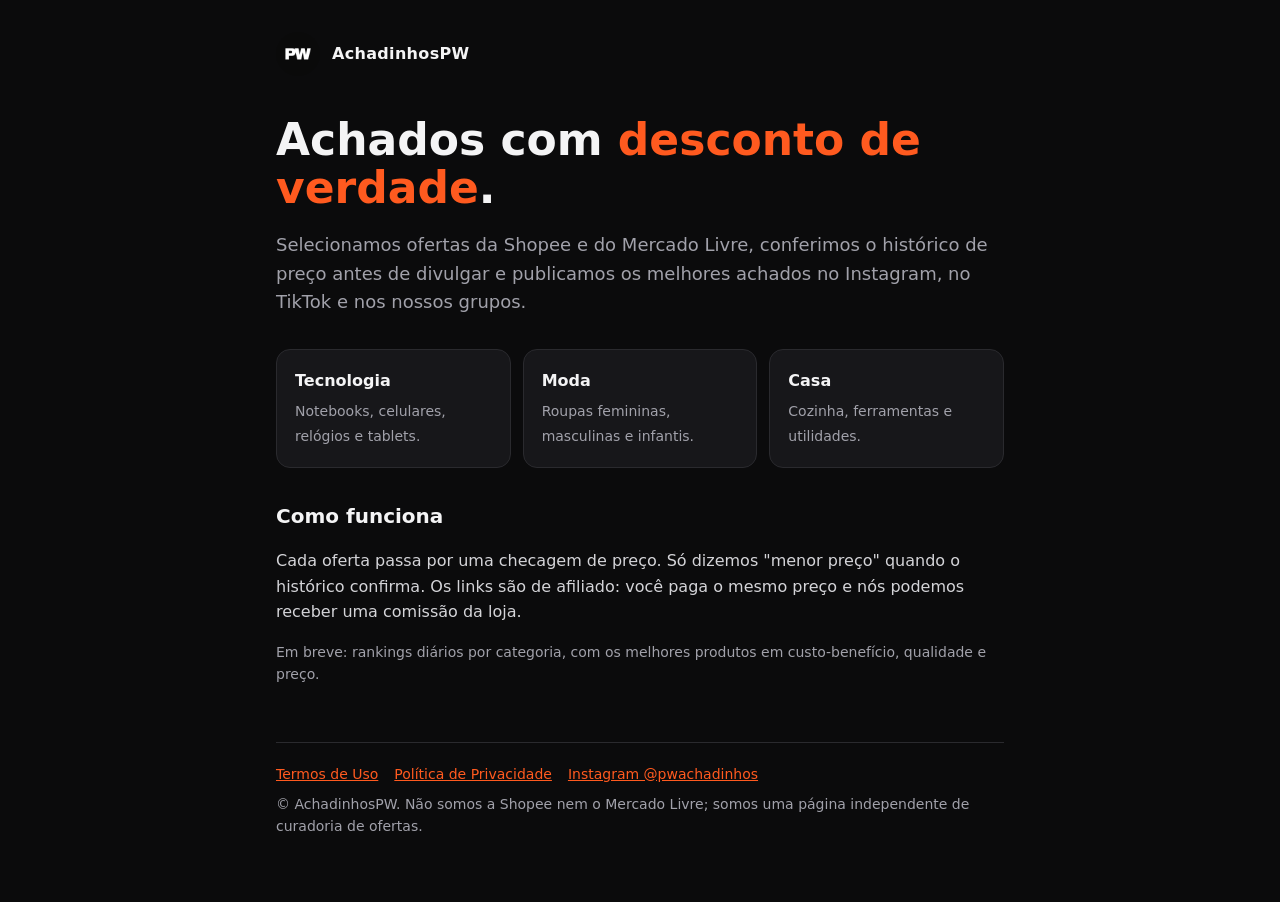
==== index.html @ 66b90f63 "Site basico: inicio, termos e privacidade" ====
<!doctype html>
<html lang="pt-BR">
<head>
<meta charset="utf-8">
<meta name="viewport" content="width=device-width,initial-scale=1">
<meta http-equiv="Content-Security-Policy" content="default-src 'self'; img-src 'self'; style-src 'self'; script-src 'none'; object-src 'none'; base-uri 'none'; form-action 'none'">
<meta name="referrer" content="no-referrer">
<title>AchadinhosPW</title>
<meta name="description" content="AchadinhosPW: curadoria de ofertas da Shopee e do Mercado Livre com desconto de verdade.">
<link rel="icon" href="favicon.png">
<link rel="stylesheet" href="style.css">
</head>
<body>
<div class="wrap">
  <header class="top"><img src="logo-pw.png" alt="Logo PW"><a href="./">AchadinhosPW</a></header>

  <h1>Achados com <em>desconto de verdade</em>.</h1>
  <p class="lead">Selecionamos ofertas da Shopee e do Mercado Livre, conferimos o histórico de preço antes de divulgar e publicamos os melhores achados no Instagram, no TikTok e nos nossos grupos.</p>

  <div class="cards">
    <div class="card"><b>Tecnologia</b><span>Notebooks, celulares, relógios e tablets.</span></div>
    <div class="card"><b>Moda</b><span>Roupas femininas, masculinas e infantis.</span></div>
    <div class="card"><b>Casa</b><span>Cozinha, ferramentas e utilidades.</span></div>
  </div>

  <h2>Como funciona</h2>
  <p>Cada oferta passa por uma checagem de preço. Só dizemos "menor preço" quando o histórico confirma. Os links são de afiliado: você paga o mesmo preço e nós podemos receber uma comissão da loja.</p>

  <p class="small">Em breve: rankings diários por categoria, com os melhores produtos em custo-benefício, qualidade e preço.</p>

  <footer>
    <nav><a href="termos">Termos de Uso</a><a href="privacidade">Política de Privacidade</a><a href="https://www.instagram.com/pwachadinhos/" rel="noopener noreferrer">Instagram @pwachadinhos</a></nav>
    © AchadinhosPW. Não somos a Shopee nem o Mercado Livre; somos uma página independente de curadoria de ofertas.
  </footer>
</div>
</body>
</html>
---- style.css ----
:root{--bg:#0b0b0c;--fg:#f4f4f5;--muted:#a1a1aa;--accent:#ff5a1f;--card:#17171a;--line:#2a2a2e}
*{box-sizing:border-box}
html,body{margin:0;background:var(--bg);color:var(--fg);font:16px/1.6 system-ui,-apple-system,"Segoe UI",Roboto,sans-serif}
a{color:var(--accent)}
.wrap{max-width:760px;margin:0 auto;padding:32px 16px 64px}
header.top{display:flex;align-items:center;gap:12px;margin-bottom:40px}
header.top img{width:44px;height:44px;border-radius:50%}
header.top a{color:var(--fg);text-decoration:none;font-weight:700;letter-spacing:.02em}
h1{font-size:clamp(28px,6vw,44px);line-height:1.1;margin:0 0 16px}
h1 em{font-style:normal;color:var(--accent)}
h2{font-size:20px;margin:32px 0 8px}
p,li{color:#d4d4d8}
.lead{font-size:18px;color:var(--muted)}
.cards{display:grid;grid-template-columns:repeat(auto-fit,minmax(200px,1fr));gap:12px;margin:32px 0}
.card{background:var(--card);border:1px solid var(--line);border-radius:14px;padding:18px}
.card b{display:block;margin-bottom:4px}
.card span{color:var(--muted);font-size:14px}
footer{margin-top:56px;padding-top:20px;border-top:1px solid var(--line);color:var(--muted);font-size:14px}
footer nav{display:flex;gap:16px;flex-wrap:wrap;margin-bottom:8px}
.small{font-size:14px;color:var(--muted)}
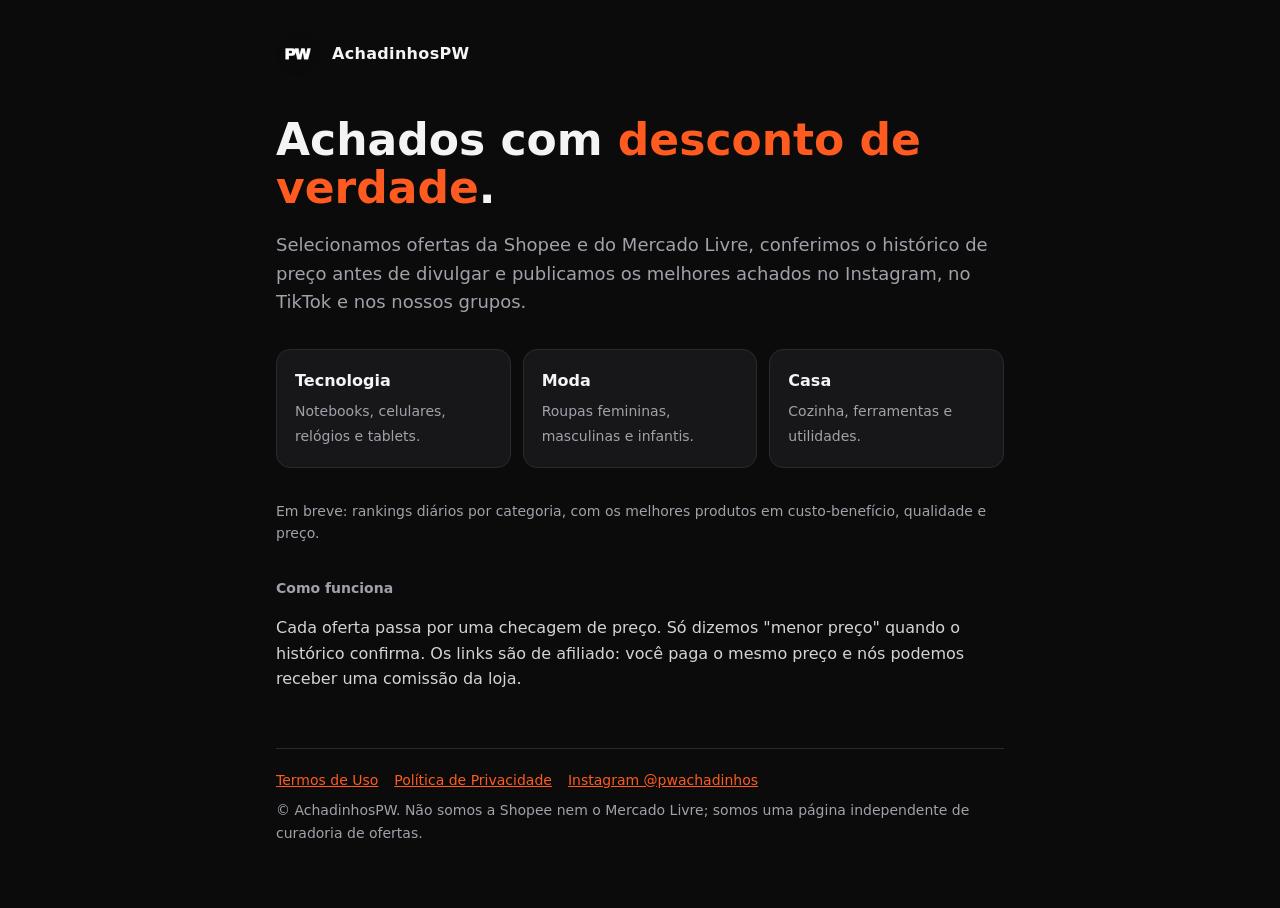
==== commit 86a3dcdd: "Verificacao TikTok e ajuste da pagina inicial" ====
--- a/index.html
+++ b/index.html
@@ -23,10 +23,12 @@
     <div class="card"><b>Casa</b><span>Cozinha, ferramentas e utilidades.</span></div>
   </div>
 
-  <h2>Como funciona</h2>
+  <p class="small">Em breve: rankings diários por categoria, com os melhores produtos em custo-benefício, qualidade e preço.</p>
+
+  <section class="how">
+  <h2 class="small">Como funciona</h2>
   <p>Cada oferta passa por uma checagem de preço. Só dizemos "menor preço" quando o histórico confirma. Os links são de afiliado: você paga o mesmo preço e nós podemos receber uma comissão da loja.</p>
-
-  <p class="small">Em breve: rankings diários por categoria, com os melhores produtos em custo-benefício, qualidade e preço.</p>
+  </section>
 
   <footer>
     <nav><a href="termos">Termos de Uso</a><a href="privacidade">Política de Privacidade</a><a href="https://www.instagram.com/pwachadinhos/" rel="noopener noreferrer">Instagram @pwachadinhos</a></nav>
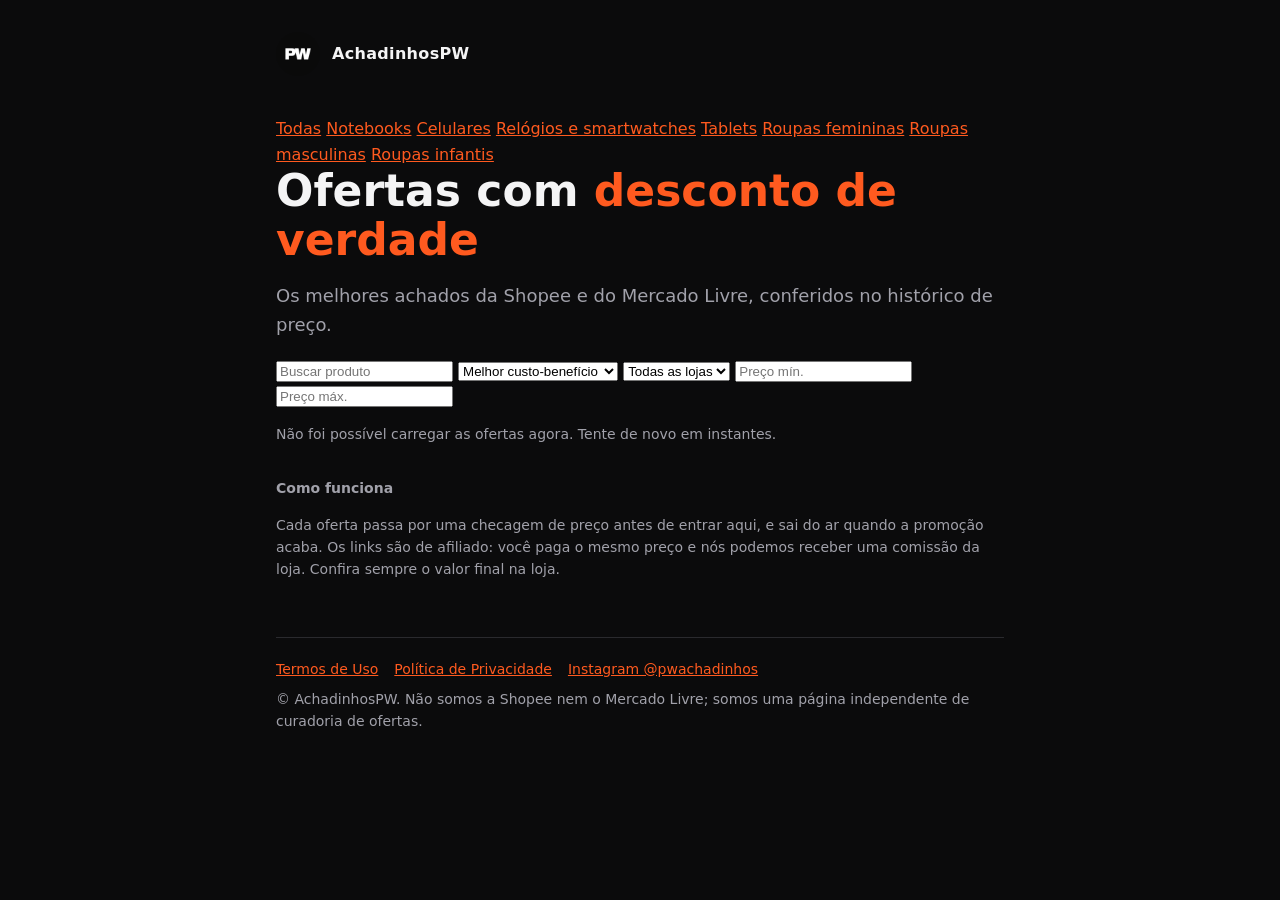
==== commit 2960ebd9: "Refactor index.html with updated meta and content Updated the HTML structure and content, including " ====
--- a/index.html
+++ b/index.html
@@ -3,37 +3,63 @@
 <head>
 <meta charset="utf-8">
 <meta name="viewport" content="width=device-width,initial-scale=1">
-<meta http-equiv="Content-Security-Policy" content="default-src 'self'; img-src 'self'; style-src 'self'; script-src 'none'; object-src 'none'; base-uri 'none'; form-action 'none'">
-<meta name="referrer" content="no-referrer">
-<title>AchadinhosPW</title>
-<meta name="description" content="AchadinhosPW: curadoria de ofertas da Shopee e do Mercado Livre com desconto de verdade.">
-<link rel="icon" href="favicon.png">
-<link rel="stylesheet" href="style.css">
+<meta http-equiv="Content-Security-Policy" content="default-src 'self'; img-src 'self' https:; style-src 'self'; script-src 'self'; connect-src 'self'; object-src 'none'; base-uri 'none'; form-action 'self'">
+<meta name="referrer" content="strict-origin-when-cross-origin">
+<title>AchadinhosPW · Ofertas com desconto de verdade</title>
+<meta name="description" content="Os melhores achados da Shopee e do Mercado Livre, conferidos no histórico de preço.">
+<link rel="icon" href="/favicon.png">
+<link rel="stylesheet" href="/style.css">
 </head>
 <body>
 <div class="wrap">
-  <header class="top"><img src="logo-pw.png" alt="Logo PW"><a href="./">AchadinhosPW</a></header>
+  <header class="top"><img src="/logo-pw.png" alt="Logo PW"><a href="./">AchadinhosPW</a></header>
+  <nav class="cats">
+      <a href="/" class="ativo">Todas</a>
+      <a href="/notebooks">Notebooks</a>
+      <a href="/celulares">Celulares</a>
+      <a href="/relogios">Relógios e smartwatches</a>
+      <a href="/tablets">Tablets</a>
+      <a href="/roupas-femininas">Roupas femininas</a>
+      <a href="/roupas-masculinas">Roupas masculinas</a>
+      <a href="/roupas-infantis">Roupas infantis</a>
+  </nav>
 
-  <h1>Achados com <em>desconto de verdade</em>.</h1>
-  <p class="lead">Selecionamos ofertas da Shopee e do Mercado Livre, conferimos o histórico de preço antes de divulgar e publicamos os melhores achados no Instagram, no TikTok e nos nossos grupos.</p>
+  <main id="vitrine" data-categoria="">
+    <h1>Ofertas com <em>desconto de verdade</em></h1>
+    <p class="lead">Os melhores achados da Shopee e do Mercado Livre, conferidos no histórico de preço.</p>
 
-  <div class="cards">
-    <div class="card"><b>Tecnologia</b><span>Notebooks, celulares, relógios e tablets.</span></div>
-    <div class="card"><b>Moda</b><span>Roupas femininas, masculinas e infantis.</span></div>
-    <div class="card"><b>Casa</b><span>Cozinha, ferramentas e utilidades.</span></div>
-  </div>
+    <form id="filtros" class="filtros">
+      <input type="search" name="busca" placeholder="Buscar produto" maxlength="60" aria-label="Buscar produto">
+      <select name="ordem" aria-label="Ordenar por">
+        <option value="custo-beneficio">Melhor custo-benefício</option>
+        <option value="qualidade">Melhor avaliados</option>
+        <option value="menor-preco">Menor preço</option>
+        <option value="maior-desconto">Maior desconto</option>
+        <option value="maior-economia">Maior economia em R$</option>
+      </select>
+      <select name="loja" aria-label="Loja">
+        <option value="">Todas as lojas</option>
+        <option value="shopee">Shopee</option>
+        <option value="mercado_livre">Mercado Livre</option>
+      </select>
+      <input type="number" name="min" placeholder="Preço mín." min="0" inputmode="numeric" aria-label="Preço mínimo">
+      <input type="number" name="max" placeholder="Preço máx." min="0" inputmode="numeric" aria-label="Preço máximo">
+    </form>
 
-  <p class="small">Em breve: rankings diários por categoria, com os melhores produtos em custo-benefício, qualidade e preço.</p>
+    <p id="status" class="small" role="status"></p>
+    <div id="lista" class="grade"></div>
+  </main>
 
   <section class="how">
-  <h2 class="small">Como funciona</h2>
-  <p>Cada oferta passa por uma checagem de preço. Só dizemos "menor preço" quando o histórico confirma. Os links são de afiliado: você paga o mesmo preço e nós podemos receber uma comissão da loja.</p>
+    <h2 class="small">Como funciona</h2>
+    <p class="small">Cada oferta passa por uma checagem de preço antes de entrar aqui, e sai do ar quando a promoção acaba. Os links são de afiliado: você paga o mesmo preço e nós podemos receber uma comissão da loja. Confira sempre o valor final na loja.</p>
   </section>
 
   <footer>
-    <nav><a href="termos">Termos de Uso</a><a href="privacidade">Política de Privacidade</a><a href="https://www.instagram.com/pwachadinhos/" rel="noopener noreferrer">Instagram @pwachadinhos</a></nav>
+    <nav><a href="/termos">Termos de Uso</a><a href="/privacidade">Política de Privacidade</a><a href="https://www.instagram.com/pwachadinhos/" rel="noopener noreferrer">Instagram @pwachadinhos</a></nav>
     © AchadinhosPW. Não somos a Shopee nem o Mercado Livre; somos uma página independente de curadoria de ofertas.
   </footer>
 </div>
+<script src="/app.js" defer></script>
 </body>
 </html>
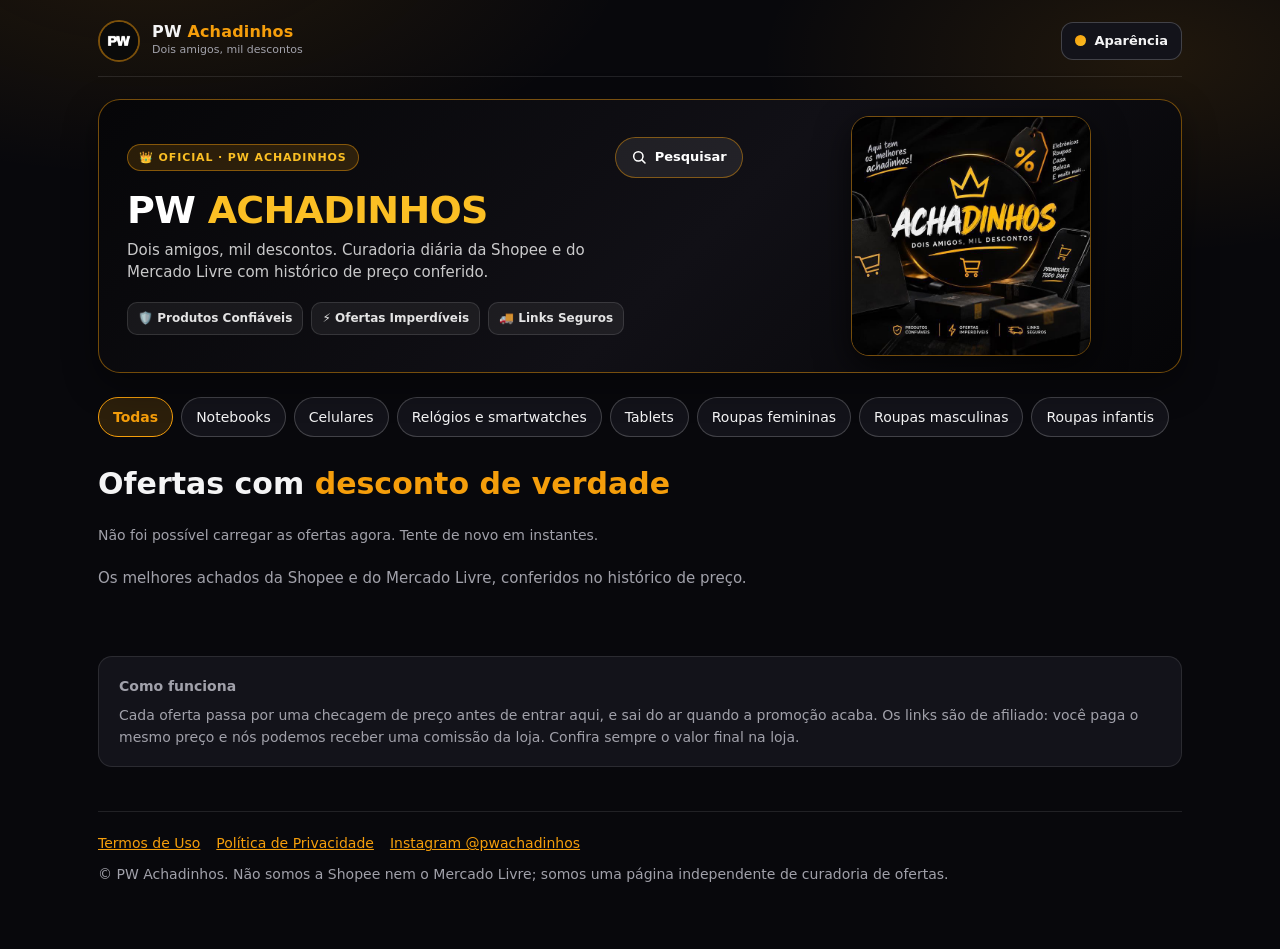
==== commit 1af6585e: "design: fachada PW Achadinhos, lupa de pesquisa no banner, borda nos anuncios e paletas SaaS PF" ====
--- a/index.html
+++ b/index.html
@@ -5,29 +5,89 @@
 <meta name="viewport" content="width=device-width,initial-scale=1">
 <meta http-equiv="Content-Security-Policy" content="default-src 'self'; img-src 'self' https:; style-src 'self'; script-src 'self'; connect-src 'self'; object-src 'none'; base-uri 'none'; form-action 'self'">
 <meta name="referrer" content="strict-origin-when-cross-origin">
-<title>AchadinhosPW · Ofertas com desconto de verdade</title>
-<meta name="description" content="Os melhores achados da Shopee e do Mercado Livre, conferidos no histórico de preço.">
+<title>PW Achadinhos · Ofertas com desconto de verdade</title>
+<meta name="description" content="PW Achadinhos: dois amigos, mil descontos. Os melhores achados da Shopee e do Mercado Livre, conferidos no histórico de preço.">
 <link rel="icon" href="/favicon.png">
 <link rel="stylesheet" href="/style.css">
 </head>
 <body>
+<input type="checkbox" id="mode-dark" class="vh" checked>
+<input type="checkbox" id="mode-colors" class="vh" checked>
+<input type="radio" name="palette" id="pal-gold" class="vh" checked>
+<input type="radio" name="palette" id="pal-indigo" class="vh">
+<input type="radio" name="palette" id="pal-orange" class="vh">
+<input type="radio" name="palette" id="pal-emerald" class="vh">
+<input type="radio" name="palette" id="pal-blue" class="vh">
+
 <div class="wrap">
-  <header class="top"><img src="/logo-pw.png" alt="Logo PW"><a href="./">AchadinhosPW</a></header>
-  <nav class="cats">
-      <a href="/" class="ativo">Todas</a>
-      <a href="/notebooks">Notebooks</a>
-      <a href="/celulares">Celulares</a>
-      <a href="/relogios">Relógios e smartwatches</a>
-      <a href="/tablets">Tablets</a>
-      <a href="/roupas-femininas">Roupas femininas</a>
-      <a href="/roupas-masculinas">Roupas masculinas</a>
-      <a href="/roupas-infantis">Roupas infantis</a>
-  </nav>
+  <header class="top">
+    <a class="brand" href="/">
+      <img src="/logo-pw.png" alt="Logo PW Achadinhos">
+      <span>
+        <span class="brand-name">PW <em>Achadinhos</em></span>
+        <span class="brand-sub">Dois amigos, mil descontos</span>
+      </span>
+    </a>
 
-  <main id="vitrine" data-categoria="">
-    <h1>Ofertas com <em>desconto de verdade</em></h1>
-    <p class="lead">Os melhores achados da Shopee e do Mercado Livre, conferidos no histórico de preço.</p>
+    <details class="theme-picker">
+      <summary><span class="dot-current"></span>Aparência</summary>
+      <div class="theme-panel">
+        <div class="theme-title">Aparência</div>
+        <label class="toggle-row" for="mode-dark">
+          <span>Modo Escuro</span>
+          <span class="switch"></span>
+        </label>
+        <label class="toggle-row" for="mode-colors">
+          <span>Cores do Sistema</span>
+          <span class="switch"></span>
+        </label>
 
+        <div class="palette-heading">Paleta de Cores</div>
+        <div class="palette-list">
+          <label class="pal-opt" for="pal-gold"><span class="swatch swatch-gold"></span>PW Dourado</label>
+          <label class="pal-opt" for="pal-indigo"><span class="swatch swatch-indigo"></span>SaaS PF Índigo</label>
+          <label class="pal-opt" for="pal-orange"><span class="swatch swatch-orange"></span>Laranja Clássico</label>
+          <label class="pal-opt" for="pal-emerald"><span class="swatch swatch-emerald"></span>Esmeralda</label>
+          <label class="pal-opt" for="pal-blue"><span class="swatch swatch-blue"></span>Azul Oceano</label>
+        </div>
+      </div>
+    </details>
+  </header>
+
+  <section class="facade" aria-label="Fachada PW Achadinhos">
+    <div class="facade-content">
+      <div class="facade-top-row">
+        <span class="facade-badge">👑 Oficial · PW Achadinhos</span>
+        <button type="button" id="btn-lupa" class="btn-lupa" aria-expanded="false" aria-controls="painel-filtros" title="Abrir busca e filtros">
+          <svg viewBox="0 0 24 24" fill="none" stroke="currentColor" stroke-width="2.3" stroke-linecap="round" stroke-linejoin="round" aria-hidden="true">
+            <circle cx="11" cy="11" r="7"></circle>
+            <line x1="21" y1="21" x2="16.65" y2="16.65"></line>
+          </svg>
+          <span>Pesquisar</span>
+          <span class="lupa-dot" aria-hidden="true"></span>
+        </button>
+      </div>
+      <p class="facade-title">PW <em>ACHADINHOS</em></p>
+      <p class="facade-sub">Dois amigos, mil descontos. Curadoria diária da Shopee e do Mercado Livre com histórico de preço conferido.</p>
+      <div class="facade-pills">
+        <span class="facade-pill">🛡️ Produtos Confiáveis</span>
+        <span class="facade-pill">⚡ Ofertas Imperdíveis</span>
+        <span class="facade-pill">🚚 Links Seguros</span>
+      </div>
+    </div>
+    <div class="facade-media">
+      <img src="/fachada-achadinhos.jpg" alt="PW Achadinhos — Dois amigos, mil descontos">
+    </div>
+  </section>
+
+  <div id="painel-filtros" class="filtros-wrap" hidden>
+    <div class="filtros-head">
+      <strong>🔎 Buscar e filtrar ofertas</strong>
+      <div class="filtros-head-actions">
+        <button type="button" id="btn-limpar-filtros" class="btn-mini">Limpar</button>
+        <button type="button" id="btn-fechar-filtros" class="btn-mini">✕ Fechar</button>
+      </div>
+    </div>
     <form id="filtros" class="filtros">
       <input type="search" name="busca" placeholder="Buscar produto" maxlength="60" aria-label="Buscar produto">
       <select name="ordem" aria-label="Ordenar por">
@@ -45,8 +105,26 @@
       <input type="number" name="min" placeholder="Preço mín." min="0" inputmode="numeric" aria-label="Preço mínimo">
       <input type="number" name="max" placeholder="Preço máx." min="0" inputmode="numeric" aria-label="Preço máximo">
     </form>
+  </div>
 
-    <p id="status" class="small" role="status"></p>
+  <nav class="cats">
+      <a href="/" class="ativo">Todas</a>
+      <a href="/notebooks">Notebooks</a>
+      <a href="/celulares">Celulares</a>
+      <a href="/relogios">Relógios e smartwatches</a>
+      <a href="/tablets">Tablets</a>
+      <a href="/roupas-femininas">Roupas femininas</a>
+      <a href="/roupas-masculinas">Roupas masculinas</a>
+      <a href="/roupas-infantis">Roupas infantis</a>
+  </nav>
+
+  <main id="vitrine" data-categoria="">
+    <div class="vitrine-head">
+      <h1>Ofertas com <em>desconto de verdade</em></h1>
+      <p id="status" class="small" role="status"></p>
+    </div>
+    <p class="lead">Os melhores achados da Shopee e do Mercado Livre, conferidos no histórico de preço.</p>
+
     <div id="lista" class="grade"></div>
   </main>
 
@@ -57,7 +135,7 @@
 
   <footer>
     <nav><a href="/termos">Termos de Uso</a><a href="/privacidade">Política de Privacidade</a><a href="https://www.instagram.com/pwachadinhos/" rel="noopener noreferrer">Instagram @pwachadinhos</a></nav>
-    © AchadinhosPW. Não somos a Shopee nem o Mercado Livre; somos uma página independente de curadoria de ofertas.
+    © PW Achadinhos. Não somos a Shopee nem o Mercado Livre; somos uma página independente de curadoria de ofertas.
   </footer>
 </div>
 <script src="/app.js" defer></script>
--- a/style.css
+++ b/style.css
@@ -1,20 +1,873 @@
-:root{--bg:#0b0b0c;--fg:#f4f4f5;--muted:#a1a1aa;--accent:#ff5a1f;--card:#17171a;--line:#2a2a2e}
-*{box-sizing:border-box}
-html,body{margin:0;background:var(--bg);color:var(--fg);font:16px/1.6 system-ui,-apple-system,"Segoe UI",Roboto,sans-serif}
-a{color:var(--accent)}
-.wrap{max-width:760px;margin:0 auto;padding:32px 16px 64px}
-header.top{display:flex;align-items:center;gap:12px;margin-bottom:40px}
-header.top img{width:44px;height:44px;border-radius:50%}
-header.top a{color:var(--fg);text-decoration:none;font-weight:700;letter-spacing:.02em}
-h1{font-size:clamp(28px,6vw,44px);line-height:1.1;margin:0 0 16px}
-h1 em{font-style:normal;color:var(--accent)}
-h2{font-size:20px;margin:32px 0 8px}
-p,li{color:#d4d4d8}
-.lead{font-size:18px;color:var(--muted)}
-.cards{display:grid;grid-template-columns:repeat(auto-fit,minmax(200px,1fr));gap:12px;margin:32px 0}
-.card{background:var(--card);border:1px solid var(--line);border-radius:14px;padding:18px}
-.card b{display:block;margin-bottom:4px}
-.card span{color:var(--muted);font-size:14px}
-footer{margin-top:56px;padding-top:20px;border-top:1px solid var(--line);color:var(--muted);font-size:14px}
-footer nav{display:flex;gap:16px;flex-wrap:wrap;margin-bottom:8px}
-.small{font-size:14px;color:var(--muted)}
+:root {
+  /* Modo Escuro (padrão) */
+  --bg: #08080c;
+  --surface: #111117;
+  --card: #13131a;
+  --card-hover: #181822;
+  --card-border: rgba(255, 255, 255, 0.16);
+  --popover: #15151f;
+  --input-bg: #101018;
+  --fg: #f4f4f5;
+  --body-text: #d4d4d8;
+  --muted: #a1a1aa;
+  --line: rgba(255, 255, 255, 0.1);
+  --line-strong: rgba(255, 255, 255, 0.2);
+  --shadow: 0 12px 34px rgba(0, 0, 0, 0.42);
+  --card-shadow: 0 4px 16px rgba(0, 0, 0, 0.28);
+
+  /* Paleta padrão: PW Dourado */
+  --accent: #f59e0b;
+  --accent2: #fbbf24;
+  --accent-fg: #111111;
+  --accent-soft: rgba(245, 158, 11, 0.15);
+  --accent-border: rgba(245, 158, 11, 0.45);
+  --accent-glow: rgba(245, 158, 11, 0.1);
+}
+
+/* Modo Claro (estilo SaaS PF / FinanceOS) */
+body:not(:has(#mode-dark:checked)) {
+  --bg: #f4f7ff;
+  --surface: #ffffff;
+  --card: #ffffff;
+  --card-hover: #f9fbff;
+  --card-border: rgba(15, 23, 42, 0.15);
+  --popover: #ffffff;
+  --input-bg: #f8fafc;
+  --fg: #0f172a;
+  --body-text: #334155;
+  --muted: #64748b;
+  --line: rgba(15, 23, 42, 0.1);
+  --line-strong: rgba(15, 23, 42, 0.2);
+  --shadow: 0 10px 30px rgba(10, 22, 40, 0.1);
+  --card-shadow: 0 2px 10px rgba(10, 22, 40, 0.06);
+  --accent: #d97706;
+  --accent2: #f59e0b;
+  --accent-fg: #ffffff;
+  --accent-soft: rgba(217, 119, 6, 0.12);
+  --accent-border: rgba(217, 119, 6, 0.38);
+  --accent-glow: rgba(217, 119, 6, 0.07);
+}
+
+/* Paletas de Cores (como no SaaS PF) */
+body:has(#pal-indigo:checked) {
+  --accent: #6366f1;
+  --accent2: #818cf8;
+  --accent-fg: #ffffff;
+  --accent-soft: rgba(99, 102, 241, 0.15);
+  --accent-border: rgba(99, 102, 241, 0.45);
+  --accent-glow: rgba(99, 102, 241, 0.11);
+}
+
+body:not(:has(#mode-dark:checked)):has(#pal-indigo:checked) {
+  --accent: #4f46e5;
+  --accent2: #6366f1;
+}
+
+body:has(#pal-orange:checked) {
+  --accent: #ff5a1f;
+  --accent2: #fb923c;
+  --accent-fg: #ffffff;
+  --accent-soft: rgba(255, 90, 31, 0.15);
+  --accent-border: rgba(255, 90, 31, 0.45);
+  --accent-glow: rgba(255, 90, 31, 0.1);
+}
+
+body:not(:has(#mode-dark:checked)):has(#pal-orange:checked) {
+  --accent: #ea580c;
+  --accent2: #f97316;
+}
+
+body:has(#pal-emerald:checked) {
+  --accent: #10b981;
+  --accent2: #34d399;
+  --accent-fg: #ffffff;
+  --accent-soft: rgba(16, 185, 129, 0.15);
+  --accent-border: rgba(16, 185, 129, 0.45);
+  --accent-glow: rgba(16, 185, 129, 0.1);
+}
+
+body:not(:has(#mode-dark:checked)):has(#pal-emerald:checked) {
+  --accent: #059669;
+  --accent2: #10b981;
+}
+
+body:has(#pal-blue:checked) {
+  --accent: #3b82f6;
+  --accent2: #60a5fa;
+  --accent-fg: #ffffff;
+  --accent-soft: rgba(59, 130, 246, 0.15);
+  --accent-border: rgba(59, 130, 246, 0.45);
+  --accent-glow: rgba(59, 130, 246, 0.1);
+}
+
+body:not(:has(#mode-dark:checked)):has(#pal-blue:checked) {
+  --accent: #2563eb;
+  --accent2: #3b82f6;
+}
+
+/* Cores do Sistema desligadas (monocromático como no SaaS PF) */
+body:not(:has(#mode-colors:checked)) {
+  filter: grayscale(1);
+}
+
+* {
+  box-sizing: border-box;
+}
+
+html {
+  margin: 0;
+  min-height: 100%;
+  background: #08080c;
+}
+
+body {
+  margin: 0;
+  min-height: 100vh;
+  background-color: var(--bg);
+  background-image:
+    radial-gradient(680px 320px at 12% -5%, var(--accent-glow), transparent 70%),
+    radial-gradient(560px 280px at 90% 6%, var(--accent-glow), transparent 70%);
+  color: var(--fg);
+  font: 16px/1.6 system-ui, -apple-system, "Segoe UI", Roboto, sans-serif;
+  transition: background-color 0.25s ease, color 0.25s ease, filter 0.25s ease;
+}
+
+.vh {
+  position: absolute;
+  width: 1px;
+  height: 1px;
+  overflow: hidden;
+  clip: rect(0 0 0 0);
+  white-space: nowrap;
+}
+
+a {
+  color: var(--accent);
+}
+
+.wrap {
+  max-width: 1120px;
+  margin: 0 auto;
+  padding: 20px 18px 64px;
+}
+
+/* ── Cabeçalho Superior ── */
+header.top {
+  display: flex;
+  align-items: center;
+  justify-content: space-between;
+  gap: 14px;
+  margin-bottom: 22px;
+  padding-bottom: 14px;
+  border-bottom: 1px solid var(--line);
+}
+
+.brand {
+  display: flex;
+  align-items: center;
+  gap: 12px;
+  color: var(--fg);
+  text-decoration: none;
+}
+
+.brand img {
+  width: 42px;
+  height: 42px;
+  border-radius: 50%;
+  border: 2px solid var(--accent-border);
+  object-fit: cover;
+}
+
+.brand-name {
+  display: block;
+  font-weight: 800;
+  font-size: 16px;
+  letter-spacing: 0.01em;
+  line-height: 1.15;
+}
+
+.brand-name em {
+  font-style: normal;
+  color: var(--accent);
+}
+
+.brand-sub {
+  display: block;
+  font-size: 11px;
+  color: var(--muted);
+  font-weight: 500;
+}
+
+/* ── Seletor de Aparência / Paleta (estilo SaaS PF) ── */
+.theme-picker {
+  position: relative;
+}
+
+.theme-picker summary {
+  list-style: none;
+  display: inline-flex;
+  align-items: center;
+  gap: 8px;
+  padding: 8px 13px;
+  border-radius: 12px;
+  background: var(--card);
+  border: 1px solid var(--line-strong);
+  color: var(--fg);
+  font-size: 13px;
+  font-weight: 600;
+  cursor: pointer;
+  user-select: none;
+  transition: border-color 0.2s ease, background-color 0.2s ease;
+}
+
+.theme-picker summary::-webkit-details-marker {
+  display: none;
+}
+
+.theme-picker summary:hover {
+  border-color: var(--accent-border);
+}
+
+.dot-current {
+  width: 11px;
+  height: 11px;
+  border-radius: 50%;
+  background: linear-gradient(135deg, var(--accent), var(--accent2));
+  flex-shrink: 0;
+}
+
+.theme-panel {
+  position: absolute;
+  right: 0;
+  top: calc(100% + 8px);
+  width: 244px;
+  padding: 12px;
+  border-radius: 16px;
+  background: var(--popover);
+  border: 1px solid var(--line-strong);
+  box-shadow: var(--shadow);
+  z-index: 50;
+}
+
+.theme-title {
+  font-size: 11px;
+  font-weight: 700;
+  text-transform: uppercase;
+  letter-spacing: 0.08em;
+  color: var(--muted);
+  padding: 0 4px 8px;
+  margin-bottom: 6px;
+  border-bottom: 1px solid var(--line);
+}
+
+.toggle-row {
+  display: flex;
+  align-items: center;
+  justify-content: space-between;
+  gap: 10px;
+  padding: 7px 4px;
+  font-size: 13px;
+  font-weight: 500;
+  color: var(--fg);
+  cursor: pointer;
+  user-select: none;
+}
+
+.switch {
+  position: relative;
+  width: 36px;
+  height: 20px;
+  border-radius: 999px;
+  background: var(--line-strong);
+  transition: background-color 0.2s ease;
+  flex-shrink: 0;
+}
+
+.switch::after {
+  content: "";
+  position: absolute;
+  top: 3px;
+  left: 3px;
+  width: 14px;
+  height: 14px;
+  border-radius: 50%;
+  background: #ffffff;
+  box-shadow: 0 1px 3px rgba(0, 0, 0, 0.35);
+  transition: transform 0.2s ease;
+}
+
+body:has(#mode-dark:checked) label[for="mode-dark"] .switch,
+body:has(#mode-colors:checked) label[for="mode-colors"] .switch {
+  background: var(--accent);
+}
+
+body:has(#mode-dark:checked) label[for="mode-dark"] .switch::after,
+body:has(#mode-colors:checked) label[for="mode-colors"] .switch::after {
+  transform: translateX(16px);
+}
+
+.palette-heading {
+  font-size: 10px;
+  font-weight: 700;
+  text-transform: uppercase;
+  letter-spacing: 0.08em;
+  color: var(--muted);
+  margin: 10px 0 6px;
+  padding: 10px 4px 0;
+  border-top: 1px solid var(--line);
+}
+
+.palette-list {
+  display: flex;
+  flex-direction: column;
+  gap: 4px;
+}
+
+.pal-opt {
+  display: flex;
+  align-items: center;
+  gap: 10px;
+  padding: 7px 9px;
+  border-radius: 10px;
+  font-size: 13px;
+  font-weight: 500;
+  color: var(--body-text);
+  border: 1px solid transparent;
+  cursor: pointer;
+  transition: background-color 0.15s ease, border-color 0.15s ease, color 0.15s ease;
+}
+
+.pal-opt:hover {
+  background: var(--accent-soft);
+}
+
+.swatch {
+  width: 14px;
+  height: 14px;
+  border-radius: 50%;
+  flex-shrink: 0;
+}
+
+.swatch-gold { background: linear-gradient(135deg, #f59e0b, #fbbf24); }
+.swatch-indigo { background: linear-gradient(135deg, #6366f1, #4f46e5); }
+.swatch-orange { background: linear-gradient(135deg, #ff5a1f, #f97316); }
+.swatch-emerald { background: linear-gradient(135deg, #10b981, #059669); }
+.swatch-blue { background: linear-gradient(135deg, #3b82f6, #2563eb); }
+
+body:has(#pal-gold:checked) label[for="pal-gold"],
+body:has(#pal-indigo:checked) label[for="pal-indigo"],
+body:has(#pal-orange:checked) label[for="pal-orange"],
+body:has(#pal-emerald:checked) label[for="pal-emerald"],
+body:has(#pal-blue:checked) label[for="pal-blue"] {
+  background: var(--accent-soft);
+  border-color: var(--accent-border);
+  color: var(--accent);
+  font-weight: 700;
+}
+
+/* ── Fachada Superior — PW Achadinhos ── */
+.facade {
+  position: relative;
+  display: grid;
+  grid-template-columns: 1.25fr 0.75fr;
+  align-items: center;
+  gap: 20px;
+  margin-bottom: 24px;
+  border-radius: 22px;
+  overflow: hidden;
+  background: linear-gradient(135deg, #060608 0%, #111016 55%, #050507 100%);
+  border: 1px solid var(--accent-border);
+  box-shadow: var(--shadow);
+  color: #f8fafc;
+}
+
+.facade-content {
+  position: relative;
+  z-index: 2;
+  padding: 26px 20px 26px 28px;
+}
+
+.facade-top-row {
+  display: flex;
+  align-items: center;
+  justify-content: space-between;
+  flex-wrap: wrap;
+  gap: 10px;
+  margin-bottom: 12px;
+}
+
+.facade-badge {
+  display: inline-flex;
+  align-items: center;
+  gap: 6px;
+  padding: 4px 11px;
+  border-radius: 999px;
+  font-size: 11px;
+  font-weight: 800;
+  letter-spacing: 0.08em;
+  text-transform: uppercase;
+  background: var(--accent-soft);
+  border: 1px solid var(--accent-border);
+  color: var(--accent2);
+}
+
+.facade-title {
+  margin: 0 0 8px;
+  font-size: clamp(26px, 4.5vw, 38px);
+  line-height: 1.08;
+  font-weight: 900;
+  letter-spacing: -0.02em;
+  color: #ffffff;
+}
+
+.facade-title em {
+  font-style: normal;
+  color: var(--accent2);
+}
+
+.facade-sub {
+  margin: 0 0 18px;
+  font-size: 15px;
+  color: rgba(255, 255, 255, 0.78);
+  line-height: 1.5;
+  max-width: 520px;
+}
+
+.facade-actions {
+  display: flex;
+  align-items: center;
+  flex-wrap: wrap;
+  gap: 10px;
+}
+
+/* Botão da lupa dentro do banner */
+.btn-lupa {
+  display: inline-flex;
+  align-items: center;
+  gap: 8px;
+  padding: 9px 15px;
+  border-radius: 999px;
+  background: rgba(255, 255, 255, 0.08);
+  border: 1px solid var(--accent-border);
+  color: #ffffff;
+  font: inherit;
+  font-size: 13px;
+  font-weight: 700;
+  cursor: pointer;
+  transition: background-color 0.2s ease, transform 0.15s ease, border-color 0.2s ease;
+}
+
+.btn-lupa:hover {
+  background: var(--accent-soft);
+  border-color: var(--accent2);
+  transform: translateY(-1px);
+}
+
+.btn-lupa[aria-expanded="true"] {
+  background: var(--accent);
+  border-color: var(--accent);
+  color: var(--accent-fg);
+}
+
+.btn-lupa svg {
+  width: 16px;
+  height: 16px;
+  flex-shrink: 0;
+}
+
+.lupa-dot {
+  width: 7px;
+  height: 7px;
+  border-radius: 50%;
+  background: var(--accent2);
+  display: none;
+}
+
+.btn-lupa.tem-filtro .lupa-dot {
+  display: inline-block;
+}
+
+.btn-lupa[aria-expanded="true"].tem-filtro .lupa-dot {
+  background: var(--accent-fg);
+}
+
+.facade-pills {
+  display: flex;
+  flex-wrap: wrap;
+  gap: 8px;
+}
+
+.facade-pill {
+  display: inline-flex;
+  align-items: center;
+  gap: 5px;
+  padding: 6px 10px;
+  border-radius: 10px;
+  font-size: 12px;
+  font-weight: 600;
+  color: rgba(255, 255, 255, 0.88);
+  background: rgba(255, 255, 255, 0.06);
+  border: 1px solid rgba(255, 255, 255, 0.12);
+}
+
+.facade-media {
+  position: relative;
+  display: flex;
+  align-items: center;
+  justify-content: center;
+  padding: 16px 22px 16px 0;
+}
+
+.facade-media img {
+  width: 100%;
+  max-width: 240px;
+  aspect-ratio: 1 / 1;
+  object-fit: cover;
+  border-radius: 18px;
+  border: 1px solid var(--accent-border);
+  box-shadow: 0 12px 34px rgba(0, 0, 0, 0.65);
+  display: block;
+}
+
+/* ── Painel de Pesquisa e Filtros (abre ao clicar na lupa) ── */
+.filtros-wrap {
+  margin: -6px 0 22px;
+  padding: 16px;
+  border-radius: 16px;
+  background: var(--card);
+  border: 1px solid var(--accent-border);
+  box-shadow: var(--card-shadow);
+  animation: slide-down 0.2s ease;
+}
+
+.filtros-wrap[hidden] {
+  display: none;
+}
+
+@keyframes slide-down {
+  from {
+    opacity: 0;
+    transform: translateY(-6px);
+  }
+  to {
+    opacity: 1;
+    transform: translateY(0);
+  }
+}
+
+.filtros-head {
+  display: flex;
+  align-items: center;
+  justify-content: space-between;
+  gap: 10px;
+  margin-bottom: 12px;
+}
+
+.filtros-head strong {
+  font-size: 13px;
+  color: var(--fg);
+}
+
+.filtros-head-actions {
+  display: flex;
+  align-items: center;
+  gap: 8px;
+}
+
+.btn-mini {
+  padding: 5px 10px;
+  border-radius: 8px;
+  background: transparent;
+  border: 1px solid var(--line-strong);
+  color: var(--muted);
+  font: inherit;
+  font-size: 12px;
+  font-weight: 600;
+  cursor: pointer;
+  transition: border-color 0.15s ease, color 0.15s ease;
+}
+
+.btn-mini:hover {
+  border-color: var(--accent-border);
+  color: var(--fg);
+}
+
+.filtros {
+  display: grid;
+  grid-template-columns: 2fr 1.4fr 1fr 1fr 1fr;
+  gap: 8px;
+  margin: 0;
+}
+
+.filtros input,
+.filtros select {
+  width: 100%;
+  background: var(--input-bg);
+  color: var(--fg);
+  border: 1px solid var(--line-strong);
+  border-radius: 10px;
+  padding: 10px 12px;
+  font: inherit;
+  font-size: 14px;
+  outline: none;
+  transition: border-color 0.15s ease;
+}
+
+.filtros input:focus,
+.filtros select:focus {
+  border-color: var(--accent);
+}
+
+/* ── Categorias ── */
+.cats {
+  display: flex;
+  gap: 8px;
+  overflow-x: auto;
+  padding-bottom: 8px;
+  margin: 0 0 22px;
+  scrollbar-width: none;
+}
+
+.cats::-webkit-scrollbar {
+  display: none;
+}
+
+.cats a {
+  flex: 0 0 auto;
+  padding: 8px 14px;
+  background: var(--card);
+  border: 1px solid var(--line-strong);
+  border-radius: 999px;
+  color: var(--fg);
+  text-decoration: none;
+  font-size: 14px;
+  font-weight: 500;
+  white-space: nowrap;
+  transition: border-color 0.15s ease, color 0.15s ease, background-color 0.15s ease;
+}
+
+.cats a.ativo,
+.cats a:hover {
+  border-color: var(--accent);
+  background: var(--accent-soft);
+  color: var(--accent);
+  font-weight: 700;
+}
+
+/* ── Títulos e Textos ── */
+.vitrine-head {
+  display: flex;
+  align-items: baseline;
+  justify-content: space-between;
+  flex-wrap: wrap;
+  gap: 8px 16px;
+  margin-bottom: 6px;
+}
+
+h1 {
+  font-size: clamp(22px, 4vw, 30px);
+  line-height: 1.15;
+  margin: 0;
+  color: var(--fg);
+}
+
+h1 em {
+  font-style: normal;
+  color: var(--accent);
+}
+
+h2 {
+  font-size: 20px;
+  margin: 32px 0 8px;
+  color: var(--fg);
+}
+
+p,
+li {
+  color: var(--body-text);
+}
+
+.lead {
+  font-size: 15px;
+  color: var(--muted);
+  margin: 6px 0 18px;
+}
+
+/* ── Grade de Anúncios (cada anúncio em um retângulo/quadrado com borda fina) ── */
+.grade {
+  display: grid;
+  grid-template-columns: repeat(auto-fill, minmax(215px, 1fr));
+  gap: 16px;
+  margin-top: 14px;
+}
+
+.oferta {
+  position: relative;
+  background: var(--card);
+  border: 1px solid var(--card-border);
+  border-radius: 14px;
+  overflow: hidden;
+  display: flex;
+  flex-direction: column;
+  box-shadow: var(--card-shadow);
+  transition: transform 0.2s ease, border-color 0.2s ease, box-shadow 0.2s ease;
+}
+
+.oferta:hover {
+  transform: translateY(-2px);
+  border-color: var(--accent);
+  box-shadow: 0 10px 26px rgba(0, 0, 0, 0.22);
+}
+
+.oferta img {
+  width: 100%;
+  aspect-ratio: 1;
+  object-fit: contain;
+  background: #ffffff;
+  border-bottom: 1px solid var(--line);
+  display: block;
+}
+
+.selo {
+  position: absolute;
+  top: 10px;
+  left: 10px;
+  background: var(--accent);
+  color: var(--accent-fg);
+  font-weight: 800;
+  font-size: 12px;
+  padding: 4px 8px;
+  border-radius: 8px;
+  box-shadow: 0 2px 8px rgba(0, 0, 0, 0.25);
+}
+
+.corpo {
+  padding: 13px;
+  display: flex;
+  flex-direction: column;
+  gap: 4px;
+  flex: 1;
+}
+
+.loja {
+  font-size: 11px;
+  font-weight: 600;
+  text-transform: uppercase;
+  letter-spacing: 0.04em;
+  color: var(--muted);
+}
+
+.oferta h3 {
+  font-size: 14px;
+  line-height: 1.35;
+  margin: 2px 0 4px;
+  font-weight: 600;
+  color: var(--fg);
+  display: -webkit-box;
+  -webkit-line-clamp: 2;
+  -webkit-box-orient: vertical;
+  overflow: hidden;
+}
+
+.oferta s {
+  color: var(--muted);
+  font-size: 13px;
+}
+
+.preco {
+  font-size: 20px;
+  font-weight: 800;
+  color: var(--fg);
+}
+
+.meta {
+  font-size: 12px;
+  color: var(--muted);
+  margin: 2px 0 0;
+  min-height: 2.6em;
+}
+
+.botao {
+  margin-top: auto;
+  text-align: center;
+  background: var(--accent);
+  color: var(--accent-fg);
+  text-decoration: none;
+  font-weight: 700;
+  font-size: 14px;
+  border-radius: 10px;
+  padding: 10px;
+  transition: filter 0.15s ease;
+}
+
+.botao:hover {
+  filter: brightness(1.08);
+}
+
+.how {
+  margin-top: 48px;
+  padding: 18px 20px;
+  border-radius: 14px;
+  background: var(--card);
+  border: 1px solid var(--line);
+}
+
+.how h2 {
+  margin: 0 0 6px;
+}
+
+.how p {
+  margin: 0;
+}
+
+footer {
+  margin-top: 44px;
+  padding-top: 20px;
+  border-top: 1px solid var(--line);
+  color: var(--muted);
+  font-size: 14px;
+}
+
+footer nav {
+  display: flex;
+  gap: 16px;
+  flex-wrap: wrap;
+  margin-bottom: 8px;
+}
+
+.small {
+  font-size: 14px;
+  color: var(--muted);
+}
+
+@media (max-width: 760px) {
+  .facade {
+    grid-template-columns: 1fr;
+    gap: 0;
+  }
+
+  .facade-content {
+    padding: 20px 18px 12px;
+  }
+
+  .facade-media {
+    padding: 8px 18px 20px;
+  }
+
+  .facade-media img {
+    max-width: 220px;
+  }
+
+  .filtros {
+    grid-template-columns: 1fr 1fr;
+  }
+
+  .filtros input[type="search"] {
+    grid-column: 1 / -1;
+  }
+
+  .grade {
+    grid-template-columns: repeat(2, 1fr);
+    gap: 11px;
+  }
+}
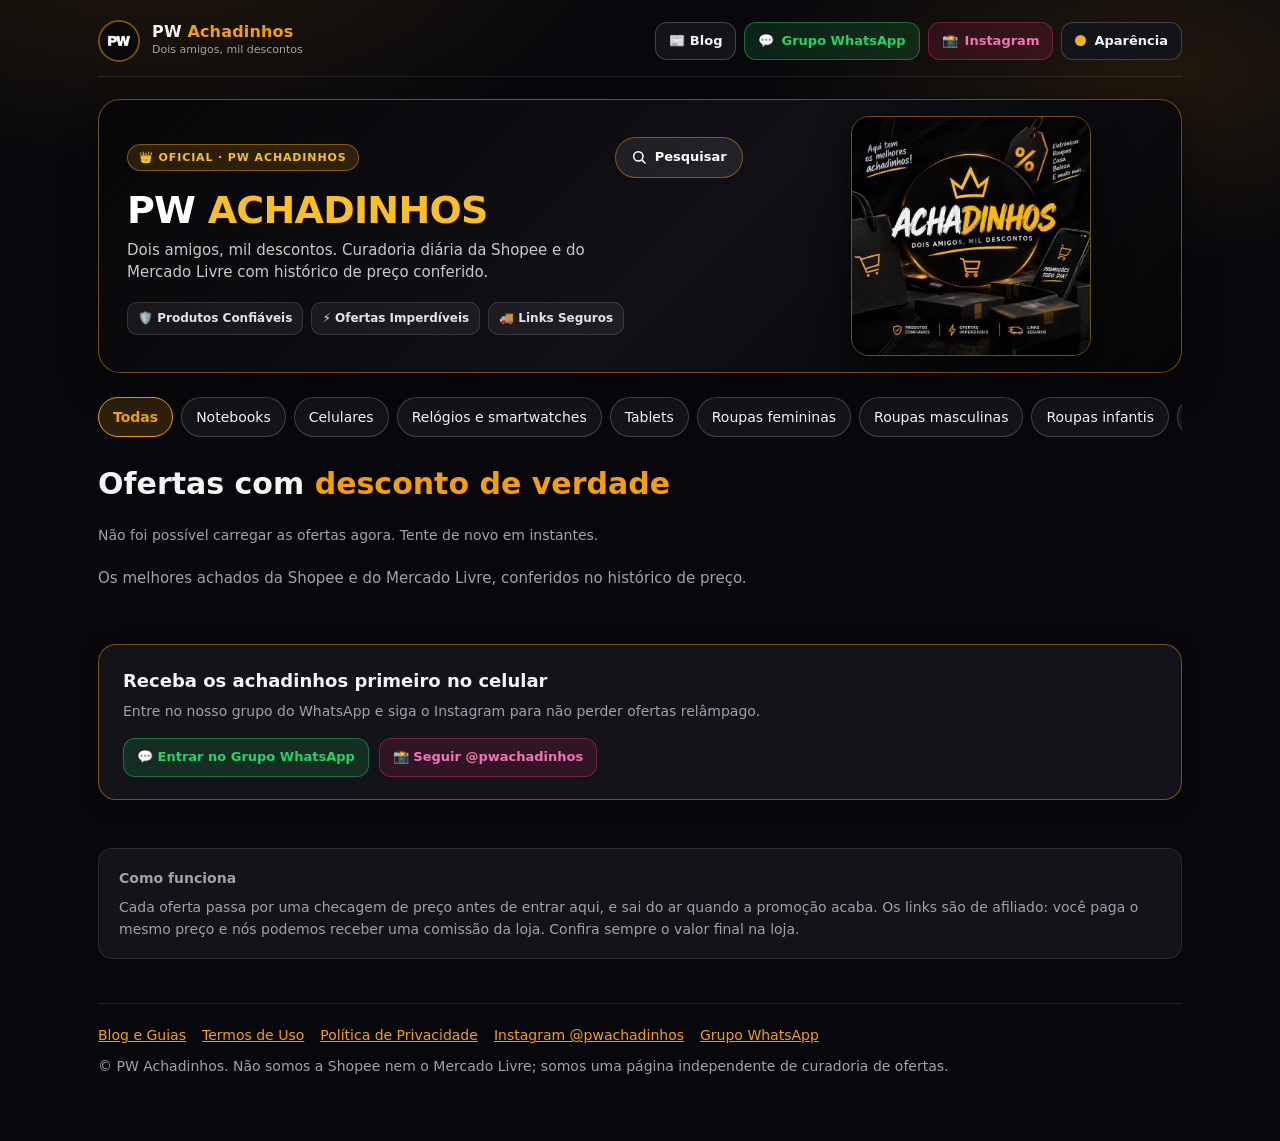
==== commit 2a3e7005: "feat: estrutura inicial do Blog SEO, busca por modelo com filtros de ordenacao e links Instagram/Wha" ====
--- a/index.html
+++ b/index.html
@@ -7,12 +7,14 @@
 <meta name="referrer" content="strict-origin-when-cross-origin">
 <title>PW Achadinhos · Ofertas com desconto de verdade</title>
 <meta name="description" content="PW Achadinhos: dois amigos, mil descontos. Os melhores achados da Shopee e do Mercado Livre, conferidos no histórico de preço.">
+<meta property="og:title" content="PW Achadinhos · Ofertas com desconto de verdade">
+<meta property="og:description" content="Dois amigos, mil descontos. Curadoria diária da Shopee e do Mercado Livre com histórico de preço conferido.">
+<meta property="og:image" content="/fachada-achadinhos.jpg">
 <link rel="icon" href="/favicon.png">
 <link rel="stylesheet" href="/style.css">
 </head>
 <body>
 <input type="checkbox" id="mode-dark" class="vh" checked>
-<input type="checkbox" id="mode-colors" class="vh" checked>
 <input type="radio" name="palette" id="pal-gold" class="vh" checked>
 <input type="radio" name="palette" id="pal-indigo" class="vh">
 <input type="radio" name="palette" id="pal-orange" class="vh">
@@ -29,29 +31,31 @@
       </span>
     </a>
 
-    <details class="theme-picker">
-      <summary><span class="dot-current"></span>Aparência</summary>
-      <div class="theme-panel">
-        <div class="theme-title">Aparência</div>
-        <label class="toggle-row" for="mode-dark">
-          <span>Modo Escuro</span>
-          <span class="switch"></span>
-        </label>
-        <label class="toggle-row" for="mode-colors">
-          <span>Cores do Sistema</span>
-          <span class="switch"></span>
-        </label>
+    <div class="top-actions">
+      <a class="nav-link" href="/blog">📰 Blog</a>
+      <a class="btn-social btn-wa" data-wa-link href="https://www.instagram.com/pwachadinhos/" rel="noopener noreferrer">💬 <span class="hide-sm">Grupo WhatsApp</span></a>
+      <a class="btn-social btn-insta" href="https://www.instagram.com/pwachadinhos/" target="_blank" rel="noopener noreferrer">📸 <span class="hide-sm">Instagram</span></a>
 
-        <div class="palette-heading">Paleta de Cores</div>
-        <div class="palette-list">
-          <label class="pal-opt" for="pal-gold"><span class="swatch swatch-gold"></span>PW Dourado</label>
-          <label class="pal-opt" for="pal-indigo"><span class="swatch swatch-indigo"></span>SaaS PF Índigo</label>
-          <label class="pal-opt" for="pal-orange"><span class="swatch swatch-orange"></span>Laranja Clássico</label>
-          <label class="pal-opt" for="pal-emerald"><span class="swatch swatch-emerald"></span>Esmeralda</label>
-          <label class="pal-opt" for="pal-blue"><span class="swatch swatch-blue"></span>Azul Oceano</label>
+      <details class="theme-picker">
+        <summary><span class="dot-current"></span>Aparência</summary>
+        <div class="theme-panel">
+          <div class="theme-title">Aparência</div>
+          <label class="toggle-row" for="mode-dark">
+            <span>Modo Escuro</span>
+            <span class="switch"></span>
+          </label>
+
+          <div class="palette-heading">Paleta de Cores</div>
+          <div class="palette-list">
+            <label class="pal-opt" for="pal-gold"><span class="swatch swatch-gold"></span>Dourado</label>
+            <label class="pal-opt" for="pal-indigo"><span class="swatch swatch-indigo"></span>Azul Índigo</label>
+            <label class="pal-opt" for="pal-orange"><span class="swatch swatch-orange"></span>Laranja Clássico</label>
+            <label class="pal-opt" for="pal-emerald"><span class="swatch swatch-emerald"></span>Esmeralda</label>
+            <label class="pal-opt" for="pal-blue"><span class="swatch swatch-blue"></span>Azul Oceano</label>
+          </div>
         </div>
-      </div>
-    </details>
+      </details>
+    </div>
   </header>
 
   <section class="facade" aria-label="Fachada PW Achadinhos">
@@ -116,6 +120,7 @@
       <a href="/roupas-femininas">Roupas femininas</a>
       <a href="/roupas-masculinas">Roupas masculinas</a>
       <a href="/roupas-infantis">Roupas infantis</a>
+      <a href="/blog">📰 Guias e Blog</a>
   </nav>
 
   <main id="vitrine" data-categoria="">
@@ -128,13 +133,33 @@
     <div id="lista" class="grade"></div>
   </main>
 
+  <section class="cta-comunidade" aria-label="Entre na comunidade PW Achadinhos">
+    <div>
+      <h2>Receba os achadinhos primeiro no celular</h2>
+      <p>Entre no nosso grupo do WhatsApp e siga o Instagram para não perder ofertas relâmpago.</p>
+      <div id="wa-aviso" class="wa-aviso" hidden>
+        O link direto do grupo está sendo atualizado aqui — acesse pelo nosso Instagram <a href="https://www.instagram.com/pwachadinhos/" target="_blank" rel="noopener noreferrer">@pwachadinhos</a> (link na bio).
+      </div>
+    </div>
+    <div class="cta-botoes">
+      <a class="btn-social btn-wa" data-wa-link href="https://www.instagram.com/pwachadinhos/" rel="noopener noreferrer">💬 Entrar no Grupo WhatsApp</a>
+      <a class="btn-social btn-insta" href="https://www.instagram.com/pwachadinhos/" target="_blank" rel="noopener noreferrer">📸 Seguir @pwachadinhos</a>
+    </div>
+  </section>
+
   <section class="how">
     <h2 class="small">Como funciona</h2>
     <p class="small">Cada oferta passa por uma checagem de preço antes de entrar aqui, e sai do ar quando a promoção acaba. Os links são de afiliado: você paga o mesmo preço e nós podemos receber uma comissão da loja. Confira sempre o valor final na loja.</p>
   </section>
 
   <footer>
-    <nav><a href="/termos">Termos de Uso</a><a href="/privacidade">Política de Privacidade</a><a href="https://www.instagram.com/pwachadinhos/" rel="noopener noreferrer">Instagram @pwachadinhos</a></nav>
+    <nav>
+      <a href="/blog">Blog e Guias</a>
+      <a href="/termos">Termos de Uso</a>
+      <a href="/privacidade">Política de Privacidade</a>
+      <a href="https://www.instagram.com/pwachadinhos/" target="_blank" rel="noopener noreferrer">Instagram @pwachadinhos</a>
+      <a data-wa-link href="https://www.instagram.com/pwachadinhos/" rel="noopener noreferrer">Grupo WhatsApp</a>
+    </nav>
     © PW Achadinhos. Não somos a Shopee nem o Mercado Livre; somos uma página independente de curadoria de ofertas.
   </footer>
 </div>
--- a/style.css
+++ b/style.css
@@ -15,7 +15,7 @@
   --shadow: 0 12px 34px rgba(0, 0, 0, 0.42);
   --card-shadow: 0 4px 16px rgba(0, 0, 0, 0.28);
 
-  /* Paleta padrão: PW Dourado */
+  /* Paleta padrão: Dourado */
   --accent: #f59e0b;
   --accent2: #fbbf24;
   --accent-fg: #111111;
@@ -24,7 +24,7 @@
   --accent-glow: rgba(245, 158, 11, 0.1);
 }
 
-/* Modo Claro (estilo SaaS PF / FinanceOS) */
+/* Modo Claro */
 body:not(:has(#mode-dark:checked)) {
   --bg: #f4f7ff;
   --surface: #ffffff;
@@ -48,7 +48,7 @@
   --accent-glow: rgba(217, 119, 6, 0.07);
 }
 
-/* Paletas de Cores (como no SaaS PF) */
+/* Paletas de Cores */
 body:has(#pal-indigo:checked) {
   --accent: #6366f1;
   --accent2: #818cf8;
@@ -105,11 +105,6 @@
   --accent2: #3b82f6;
 }
 
-/* Cores do Sistema desligadas (monocromático como no SaaS PF) */
-body:not(:has(#mode-colors:checked)) {
-  filter: grayscale(1);
-}
-
 * {
   box-sizing: border-box;
 }
@@ -129,7 +124,7 @@
     radial-gradient(560px 280px at 90% 6%, var(--accent-glow), transparent 70%);
   color: var(--fg);
   font: 16px/1.6 system-ui, -apple-system, "Segoe UI", Roboto, sans-serif;
-  transition: background-color 0.25s ease, color 0.25s ease, filter 0.25s ease;
+  transition: background-color 0.25s ease, color 0.25s ease;
 }
 
 .vh {
@@ -198,7 +193,7 @@
   font-weight: 500;
 }
 
-/* ── Seletor de Aparência / Paleta (estilo SaaS PF) ── */
+/* ── Seletor de Aparência / Paleta ── */
 .theme-picker {
   position: relative;
 }
@@ -296,13 +291,11 @@
   transition: transform 0.2s ease;
 }
 
-body:has(#mode-dark:checked) label[for="mode-dark"] .switch,
-body:has(#mode-colors:checked) label[for="mode-colors"] .switch {
+body:has(#mode-dark:checked) label[for="mode-dark"] .switch {
   background: var(--accent);
 }
 
-body:has(#mode-dark:checked) label[for="mode-dark"] .switch::after,
-body:has(#mode-colors:checked) label[for="mode-colors"] .switch::after {
+body:has(#mode-dark:checked) label[for="mode-dark"] .switch::after {
   transform: translateX(16px);
 }
 
@@ -840,6 +833,426 @@
   color: var(--muted);
 }
 
+/* ── Navegação e Botões Sociais (Início e Final do Site) ── */
+.top-actions {
+  display: flex;
+  align-items: center;
+  gap: 8px;
+  flex-wrap: wrap;
+  justify-content: flex-end;
+}
+
+.nav-link {
+  display: inline-flex;
+  align-items: center;
+  gap: 6px;
+  padding: 8px 13px;
+  border-radius: 12px;
+  background: var(--card);
+  border: 1px solid var(--line-strong);
+  color: var(--fg);
+  text-decoration: none;
+  font-size: 13px;
+  font-weight: 600;
+  transition: border-color 0.2s ease, background-color 0.2s ease, color 0.2s ease;
+}
+
+.nav-link:hover,
+.nav-link.ativo {
+  border-color: var(--accent-border);
+  background: var(--accent-soft);
+  color: var(--accent);
+}
+
+.btn-social {
+  display: inline-flex;
+  align-items: center;
+  gap: 7px;
+  padding: 8px 13px;
+  border-radius: 12px;
+  text-decoration: none;
+  font-size: 13px;
+  font-weight: 700;
+  transition: transform 0.15s ease, filter 0.15s ease, border-color 0.15s ease;
+  cursor: pointer;
+}
+
+.btn-social:hover {
+  transform: translateY(-1px);
+  filter: brightness(1.08);
+}
+
+.btn-wa {
+  background: rgba(37, 211, 102, 0.14);
+  border: 1px solid rgba(37, 211, 102, 0.42);
+  color: #25d366;
+}
+
+body:not(:has(#mode-dark:checked)) .btn-wa {
+  background: rgba(22, 163, 74, 0.1);
+  border-color: rgba(22, 163, 74, 0.36);
+  color: #15803d;
+}
+
+.btn-insta {
+  background: rgba(225, 48, 108, 0.14);
+  border: 1px solid rgba(225, 48, 108, 0.4);
+  color: #f472b6;
+}
+
+body:not(:has(#mode-dark:checked)) .btn-insta {
+  background: rgba(219, 39, 119, 0.09);
+  border-color: rgba(219, 39, 119, 0.34);
+  color: #be185d;
+}
+
+.social-bar-top {
+  display: flex;
+  align-items: center;
+  gap: 8px;
+  flex-wrap: wrap;
+}
+
+/* Faixa da comunidade no final de todas as páginas */
+.cta-comunidade {
+  margin-top: 36px;
+  padding: 22px 24px;
+  border-radius: 18px;
+  background: var(--card);
+  border: 1px solid var(--accent-border);
+  box-shadow: var(--card-shadow);
+  display: flex;
+  align-items: center;
+  justify-content: space-between;
+  flex-wrap: wrap;
+  gap: 16px;
+}
+
+.cta-comunidade h2 {
+  margin: 0 0 4px;
+  font-size: 18px;
+}
+
+.cta-comunidade p {
+  margin: 0;
+  font-size: 14px;
+  color: var(--muted);
+}
+
+.cta-botoes {
+  display: flex;
+  align-items: center;
+  gap: 10px;
+  flex-wrap: wrap;
+}
+
+.wa-aviso {
+  margin-top: 10px;
+  padding: 10px 14px;
+  border-radius: 12px;
+  background: var(--accent-soft);
+  border: 1px solid var(--accent-border);
+  color: var(--fg);
+  font-size: 13px;
+}
+
+.wa-aviso[hidden] {
+  display: none;
+}
+
+/* ── Blog: Índice e Artigos ── */
+.blog-hero {
+  margin-bottom: 26px;
+  padding: 26px 26px;
+  border-radius: 20px;
+  background: var(--card);
+  border: 1px solid var(--accent-border);
+  box-shadow: var(--card-shadow);
+}
+
+.blog-hero h1 {
+  margin: 10px 0 8px;
+}
+
+.blog-grid {
+  display: grid;
+  grid-template-columns: repeat(auto-fit, minmax(280px, 1fr));
+  gap: 18px;
+  margin-top: 18px;
+}
+
+.post-card {
+  display: flex;
+  flex-direction: column;
+  gap: 10px;
+  padding: 22px;
+  border-radius: 16px;
+  background: var(--card);
+  border: 1px solid var(--card-border);
+  box-shadow: var(--card-shadow);
+  text-decoration: none;
+  color: inherit;
+  transition: transform 0.2s ease, border-color 0.2s ease, box-shadow 0.2s ease;
+}
+
+.post-card:hover {
+  transform: translateY(-2px);
+  border-color: var(--accent);
+}
+
+.post-tag {
+  display: inline-flex;
+  align-self: flex-start;
+  padding: 4px 10px;
+  border-radius: 999px;
+  font-size: 11px;
+  font-weight: 700;
+  background: var(--accent-soft);
+  border: 1px solid var(--accent-border);
+  color: var(--accent);
+}
+
+.post-card h2 {
+  margin: 0;
+  font-size: 19px;
+  line-height: 1.25;
+  color: var(--fg);
+}
+
+.post-card p {
+  margin: 0;
+  font-size: 14px;
+  color: var(--muted);
+  line-height: 1.5;
+}
+
+.post-meta {
+  margin-top: auto;
+  padding-top: 10px;
+  border-top: 1px solid var(--line);
+  display: flex;
+  align-items: center;
+  justify-content: space-between;
+  font-size: 13px;
+  font-weight: 700;
+  color: var(--accent);
+}
+
+/* Artigo individual */
+.breadcrumb {
+  display: flex;
+  align-items: center;
+  gap: 8px;
+  flex-wrap: wrap;
+  font-size: 13px;
+  color: var(--muted);
+  margin-bottom: 16px;
+}
+
+.breadcrumb a {
+  text-decoration: none;
+  font-weight: 600;
+}
+
+.artigo-head {
+  margin-bottom: 24px;
+}
+
+.artigo-head h1 {
+  margin: 10px 0 10px;
+  font-size: clamp(24px, 4.5vw, 36px);
+}
+
+.artigo-meta {
+  font-size: 13px;
+  color: var(--muted);
+}
+
+/* Bloco interativo de busca por modelo e ordenação dentro do artigo */
+.blog-vitrine {
+  margin: 26px 0 32px;
+  padding: 20px;
+  border-radius: 18px;
+  background: var(--card);
+  border: 1px solid var(--accent-border);
+  box-shadow: var(--card-shadow);
+}
+
+.blog-vitrine-top {
+  display: flex;
+  align-items: center;
+  justify-content: space-between;
+  flex-wrap: wrap;
+  gap: 10px;
+  margin-bottom: 14px;
+}
+
+.blog-vitrine-top h2 {
+  margin: 0;
+  font-size: 18px;
+}
+
+.modelo-chips {
+  display: flex;
+  flex-wrap: wrap;
+  gap: 8px;
+  margin-bottom: 14px;
+}
+
+.chip-btn {
+  padding: 7px 13px;
+  border-radius: 999px;
+  background: var(--input-bg);
+  border: 1px solid var(--line-strong);
+  color: var(--fg);
+  font: inherit;
+  font-size: 13px;
+  font-weight: 600;
+  cursor: pointer;
+  transition: border-color 0.15s ease, background-color 0.15s ease, color 0.15s ease;
+}
+
+.chip-btn:hover,
+.chip-btn.ativo {
+  border-color: var(--accent);
+  background: var(--accent-soft);
+  color: var(--accent);
+}
+
+.ordem-tabs {
+  display: flex;
+  flex-wrap: wrap;
+  gap: 8px;
+  align-items: center;
+  justify-content: space-between;
+  padding-top: 12px;
+  border-top: 1px solid var(--line);
+  margin-bottom: 10px;
+}
+
+.ordem-grupo {
+  display: flex;
+  flex-wrap: wrap;
+  gap: 8px;
+}
+
+.tab-ordem {
+  padding: 8px 14px;
+  border-radius: 11px;
+  background: var(--input-bg);
+  border: 1px solid var(--line-strong);
+  color: var(--body-text);
+  font: inherit;
+  font-size: 13px;
+  font-weight: 700;
+  cursor: pointer;
+  transition: background-color 0.15s ease, border-color 0.15s ease, color 0.15s ease;
+}
+
+.tab-ordem:hover {
+  border-color: var(--accent-border);
+}
+
+.tab-ordem.ativo {
+  background: var(--accent);
+  border-color: var(--accent);
+  color: var(--accent-fg);
+}
+
+.blog-busca-inline {
+  display: flex;
+  gap: 8px;
+  flex: 1;
+  min-width: 210px;
+  max-width: 320px;
+}
+
+.blog-busca-inline input {
+  width: 100%;
+  background: var(--input-bg);
+  color: var(--fg);
+  border: 1px solid var(--line-strong);
+  border-radius: 10px;
+  padding: 8px 12px;
+  font: inherit;
+  font-size: 13px;
+  outline: none;
+}
+
+.blog-busca-inline input:focus {
+  border-color: var(--accent);
+}
+
+.aviso-nota {
+  margin: 16px 0;
+  padding: 13px 16px;
+  border-radius: 12px;
+  background: var(--accent-soft);
+  border: 1px solid var(--accent-border);
+  font-size: 13px;
+  color: var(--fg);
+}
+
+/* Tabela comparativa SEO */
+.tabela-wrap {
+  overflow-x: auto;
+  margin: 20px 0 28px;
+  border-radius: 14px;
+  border: 1px solid var(--card-border);
+  background: var(--card);
+}
+
+.tabela {
+  width: 100%;
+  border-collapse: collapse;
+  font-size: 14px;
+}
+
+.tabela th,
+.tabela td {
+  padding: 12px 14px;
+  text-align: left;
+  border-bottom: 1px solid var(--line);
+}
+
+.tabela th {
+  font-size: 12px;
+  text-transform: uppercase;
+  letter-spacing: 0.05em;
+  color: var(--muted);
+  background: var(--input-bg);
+}
+
+.tabela tr:last-child td {
+  border-bottom: none;
+}
+
+.guia-grid {
+  display: grid;
+  grid-template-columns: repeat(auto-fit, minmax(230px, 1fr));
+  gap: 14px;
+  margin: 18px 0 28px;
+}
+
+.guia-card {
+  padding: 18px;
+  border-radius: 14px;
+  background: var(--card);
+  border: 1px solid var(--card-border);
+}
+
+.guia-card h3 {
+  margin: 0 0 6px;
+  font-size: 15px;
+  color: var(--fg);
+}
+
+.guia-card p {
+  margin: 0;
+  font-size: 14px;
+  color: var(--muted);
+}
+
 @media (max-width: 760px) {
   .facade {
     grid-template-columns: 1fr;
@@ -870,4 +1283,16 @@
     grid-template-columns: repeat(2, 1fr);
     gap: 11px;
   }
-}
+
+  .blog-vitrine {
+    padding: 14px;
+  }
+
+  .top-actions {
+    gap: 6px;
+  }
+
+  .btn-social span.hide-sm {
+    display: none;
+  }
+}
